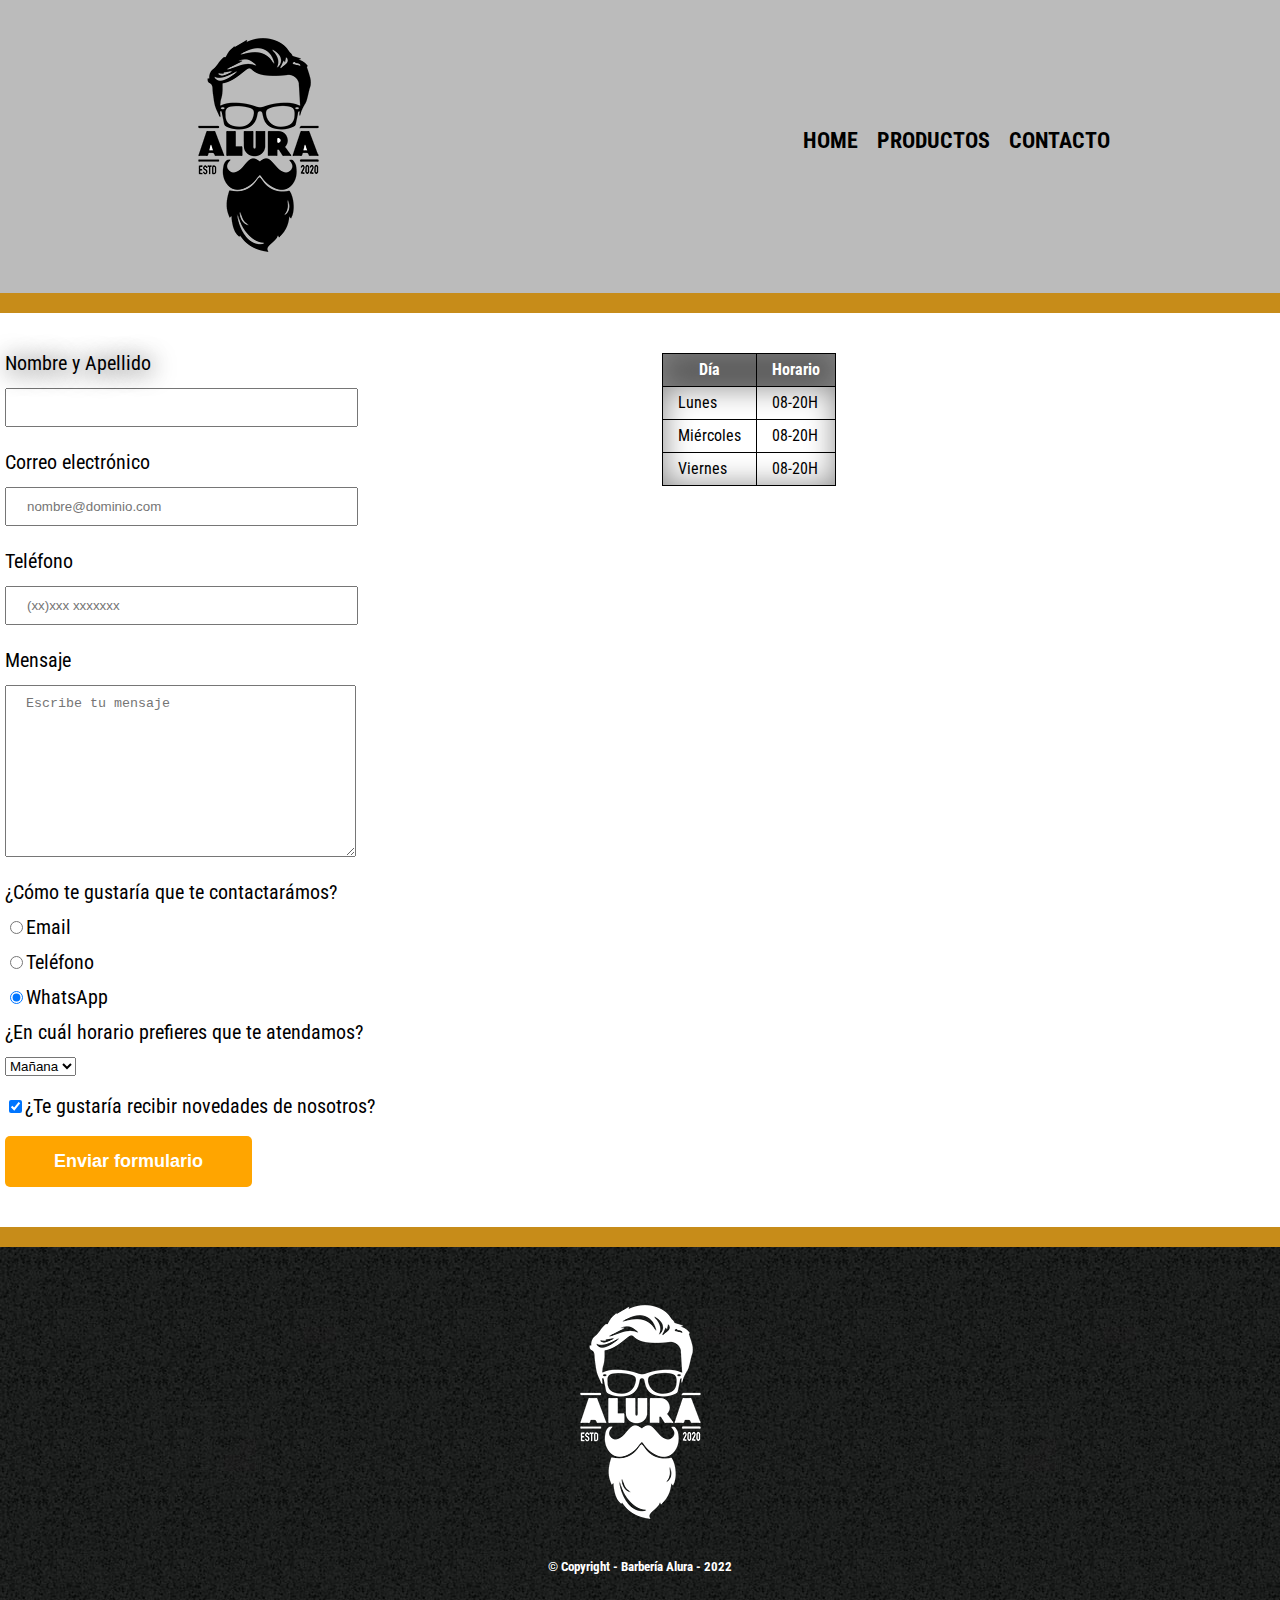
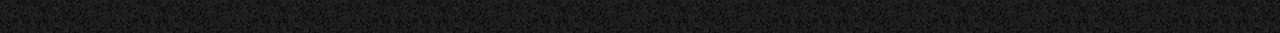
==== contactos.html @ cc5f45b9 "Realizando el primer commit (punto de control) de la página de la barbería" ====
<!DOCTYPE html>


<html>
    <head>
        <meta charset="UTF-8">
        <meta name="viewport" content="width=device-width">
        <title>
            Contacto-Barbería Alura
        </title>
        <link rel="stylesheet" href="reset.css"> <!--Para que resetee los valores por defecto del navegador y empecemos en limpio-->
        <link rel="stylesheet" href="style.css">
        <link rel="preconnect" href="https://fonts.googleapis.com"><link rel="preconnect" href="https://fonts.gstatic.com" crossorigin><link href="https://fonts.googleapis.com/css2?family=Montserrat:wght@300&family=Roboto+Condensed:wght@300&display=swap" rel="stylesheet">
    </head>

    <body>
        <header>
            <div class="caja">
                <h1><img src="imagenes/logo.png" alt="logo de la barbería Alura"></h1>
            <nav>
                <ul>
                    <li> <a href="index.html">Home</a> </li>
                    <li> <a href="productos.html"> Productos </a></li>
                    <li> <a href="contactos.html"> Contacto</a> </li>
                </ul>
            </nav>
            </div>
            
            
        </header>
        <main class="contacto-formulario">
            <form action="">
                <label for="nombreapellido" class="nombre-apellido"> Nombre y Apellido</label>
              
                <input type="text" id="nombreapellido" class="input-datos" required>
              
                <label for="correoelectronico">Correo electrónico</label>
                
                <input type="email" id="correoelectronico" class="input-datos" required placeholder="nombre@dominio.com">
                
                <label for="telefono">Teléfono</label>
                
                <input type="tel" id="telefono" class="input-datos" required placeholder="(xx)xxx xxxxxxx">
                <label for="mensaje">Mensaje</label>

                <textarea name="" id="mensaje" cols="70" rows="10" class="input-datos" required placeholder="Escribe tu mensaje"></textarea>
                <fieldset>
                    <legend>¿Cómo te gustaría que te contactarámos?</legend>
                <label for="radio-email"><input type="radio" name="contacto" value="Email" id="radio-email">Email</label>
                
                <label for="radio-telefono"><input type="radio" name="contacto" value="telefono" id="radio-telefono">Teléfono</label>
                
                <label for="radio-wp"><input type="radio" name="contacto" value="WhatsApp" id="radio-wp" checked>WhatsApp</label>
                

                </fieldset>
                <fieldset>
                    <legend>¿En cuál horario prefieres que te atendamos?</legend>
                <select name="" id="">
                    <option value="">Mañana</option>
                    <option value="">Tarde</option>
                    <option value="">Noche</option>
                </select>
                </fieldset>
                
                <label class="checkbox"><input type="checkbox" checked>¿Te gustaría recibir novedades de nosotros?</label> <!--Otra forma de vincular labels con inputs-->
                
                <input type="submit" value="Enviar formulario" class="enviar">
        </form>

            <table>
                <thead>
                    <tr>
                        <th>Día</th> 
                        <th>Horario</th>
                    </tr>
                </thead>
                <tbody>
                    <tr>
                        <td>Lunes</td>  <!--Son las celdas (columnas por fila) de cada fila-->
                        <td>08-20H</td>
                    </tr>
                    <tr>
                        <td>Miércoles</td>
                        <td>08-20H</td>
                    </tr>
                    <tr>
                        <td>Viernes</td>
                        <td>08-20H</td>
                    </tr>
    
                </tbody>
                
            </table>

        </main>
        <footer>
            <img src="imagenes/logo-blanco.png" alt="logo de la barbería Alura">
            <p class="copyright">&copy Copyright - Barbería Alura - 2022</p>
          </footer>  
        </body>
        </html>
---- style.css ----
body{
    font-family: 'Roboto Condensed', sans-serif;
}

header{
    background: #BBBBBB;
    padding: 20px 0;
    border-bottom: 20px solid #c78c19;
}

.caja{
    position: relative;
    width: 940px;
    margin: 0 auto;
    
    
    
}

nav{
    position: absolute;
    top: 110px;
    right: 0px;
}
nav li{
    display: inline-block;
    margin: 0 0 0 15px;

}

nav a{
    text-transform: uppercase;
    color: #000000;
    font-weight: bold;
    font-size: 22px;
    text-decoration: none;
}

.Productos{
    width: 940px;
    margin: 0 auto;
    padding: 50px;
}

.Productos li{
    display: inline-block;
    text-align: center;
    width: 30%;
    vertical-align: top;
    margin: 0 1.5%;
    padding: 30px 20px;
    box-sizing: border-box;/*Hace que el 30% de cada uno de los contenedores se cuente dentro del ancho máximo*/
    /* border-color: #000000;
    border-width: 2px;
    border-style: solid; */
    border: 2px solid #000000;
    border-top-width:5px ;
    border-radius: 10px 30px 10px 30px;
    transition: 100ms;
}

.Productos li:hover{
    border-color: #c78c19;
    
}

.Productos li:active{
    border-color: #088c19;
    box-shadow: 10px 10px 30px 5px #000000; /*Puedo colocar cuantas sombras quiera, el procedimiento es el mismo*/
}

.Productos li:hover h2{
    font-size: 33px;
}

.Productos li>img:hover{
    opacity: 0.8;
}

.Productos h2{
    font-size: 30px;
    font-weight: bold;
}

.prod-description{
    font-size: 18px;
}

.prod-price{
    font-size: 25px;
    font-weight: bold;
    margin-top: 15px;
}

nav a:hover{
color: #c78c19 ;
text-decoration: underline;
}

footer{
    border-top: 20px solid #c78c19;
    background: url(imagenes/bg.jpg);
    text-align: center;
    padding: 40px;
}

.copyright{
    text-align: center;
    color: #FFFF;
    font-size: 13px;
    margin: 20px;
} 

/* main{ 
se aplicó por bloques mejor
} */
/************************************Página de contactos***************************************************/
form{
    margin: 40px 0;
}

form label, form legend{
    display: block;
    font-size: 20px;
    margin: 0 0 15px;
}


.input-datos{
    display: block;
    margin: 0 0 25px;
    padding: 10px 20px;
    width: 50%;
}


.checkbox{
    margin: 20px 0;
}


.enviar{
    width: 40%;
    padding: 15px 0 ;
    font-size: 18px;
    font-weight: bold;
    color: white;
    background: orange;
    border: none;
    border-radius: 5px;
    transition: 1s all /*puedo poner background solamente */;
    cursor: pointer;
}

.enviar:hover{
    background: darkorange;
    transform: scale(1.2) /* rotate(360deg) */;
}

table{
    margin: 40px 40px;
    display: block;
}

thead{
    background: #555555;
    color: white;
    font-weight: bold;
}

td, th{
    border: 1px solid #000000;
    padding: 8px 15px;
}
.contacto-formulario{
    display: flex;
}


.contacto-formulario{
    padding-left: 5px;

}

.nombre-apellido{
    text-shadow: 2px 2px 25px #000000;
}

thead, tbody{
    box-shadow: inset 0 0 30px #888888;
   
}


/****************************CSS para el index*********************************/
.banner{
    width: 100%;
}

.titulo-principal{
    text-align: center;
    font-size: 2em;
    padding: 10px;
    margin: 0 0 1em;
    color: rgba(0, 0, 0, 0.80);
    clear: left; /* o sea que cualquier configuración que venga después del título de la izquierda que me la limpie, un clear left. */
}

.principal{
    background: #FEFEFE;
    padding: 3em;
    width: 940px;
    margin: 0 auto;
}

.principal p{
    margin: 0 0 1em;
    padding: 5px;
}

.principal strong{
    font-weight: bold;
}

.principal em{
    font-style: italic;
}


.utensilios{
    width: calc(60%-25px);
    float: left;
    margin: 0 20px 20px 0;
    

}

.mapa{
    padding: 3em 0; /*3em quiere decir 3 veces el tamaño de la fuente*/
    background: linear-gradient(#fefefe, #888888);
}

.mapa p{
    margin: 0 0 2em;
    text-align: center;
}

.mapa-contenido{
    width: 940px;
    margin: 0 auto;
}

.video {
    width: 560px;
    margin: 1em auto;
}

.diferenciales{
    padding: 3em 0;
    background: #555555 ;
 
}

.contenido-diferenciales{
    width: 640px;
    margin: 0 auto;
}

.description{
    width: 40%;
    display: inline-block;
    vertical-align: top;
}

.items{
    line-height: 1.5;
}


.items:before{
    content:"✵";
}
.items:nth-child(2n){ /*Es una pseudo clase*/
    font-weight: bold;
}



.imgDiferenciales{
    width: 60%;
}


h2:first-letter{
    font-weight: bold;
}

p::first-line{
    font-weight: bold;
}


/************************CSS para la página de contacto**********************/


@media screen and (max-width:480px){ /*Si encuentra una pantalla y si el ancho de esta llega a ser hasta 480, entonces que haga lo siguiente*/
    h1{
        text-align: center;
    }

    nav{
        position: static;
    }
    .caja, .principal, .mapa-contenido, .contenido-diferenciales, .video {
    width: auto;
  }
    .description, .imgDiferenciales{
        width: 100%;
    }
    .Productos, .Productos>li{
        width: 90%;
        
    }
}

/**Selectores avanzados en CSS****/


/****main > p{   /*Que aplique a los hijos directos del main, no a los nietos
    background: red;
}

img + p{
    background: yellow; /*Se aplica al primer párrafo que siga después de una imagen
}

img ~ p{
    background: #088c19; /*Se aplica a todos (sobrescribe el anterior)
}

.principal p:not(#mision){
    background: orange;
}*/
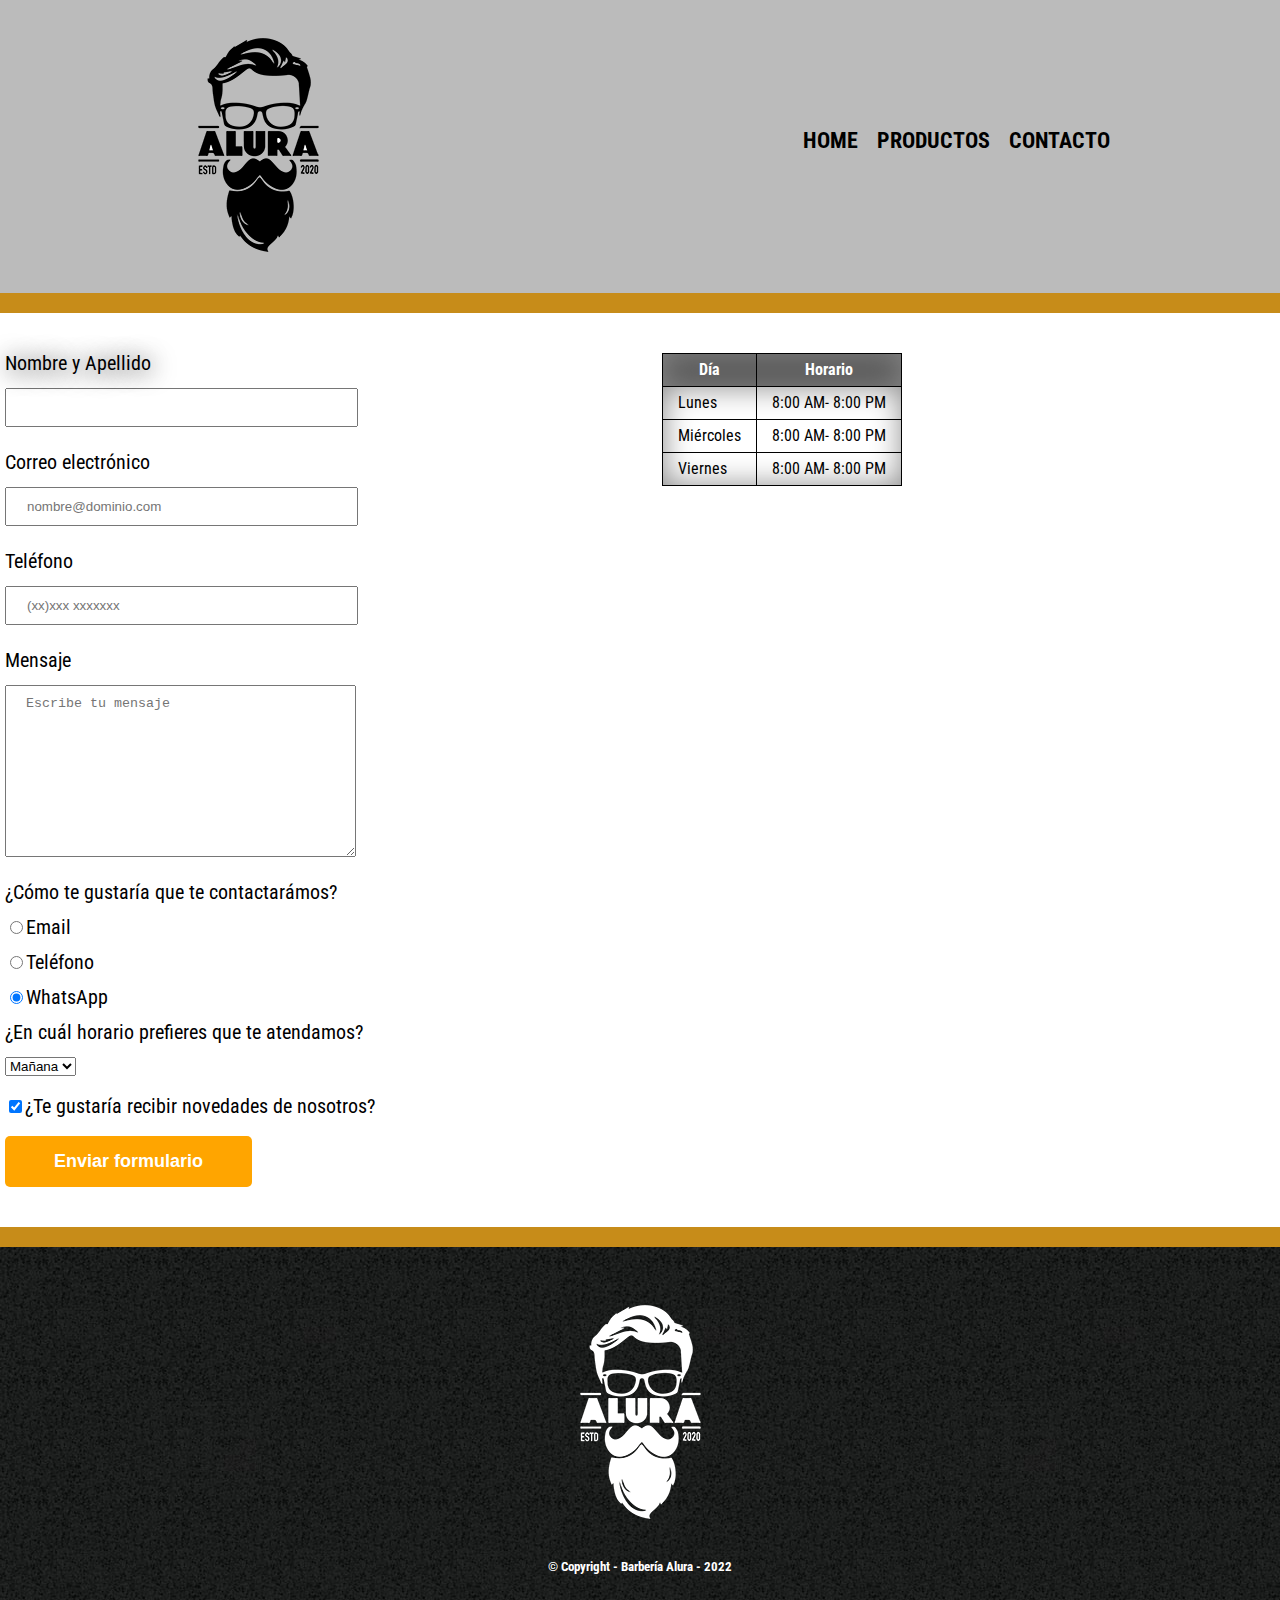
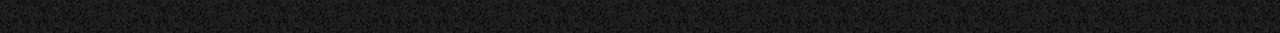
==== commit ba416a53: "Cambio de formato del horario" ====
--- a/contactos.html
+++ b/contactos.html
@@ -78,15 +78,15 @@
                 <tbody>
                     <tr>
                         <td>Lunes</td>  <!--Son las celdas (columnas por fila) de cada fila-->
-                        <td>08-20H</td>
+                        <td>8:00 AM- 8:00 PM</td>
                     </tr>
                     <tr>
                         <td>Miércoles</td>
-                        <td>08-20H</td>
+                        <td>8:00 AM- 8:00 PM</td>
                     </tr>
                     <tr>
                         <td>Viernes</td>
-                        <td>08-20H</td>
+                        <td>8:00 AM- 8:00 PM</td>
                     </tr>
     
                 </tbody>
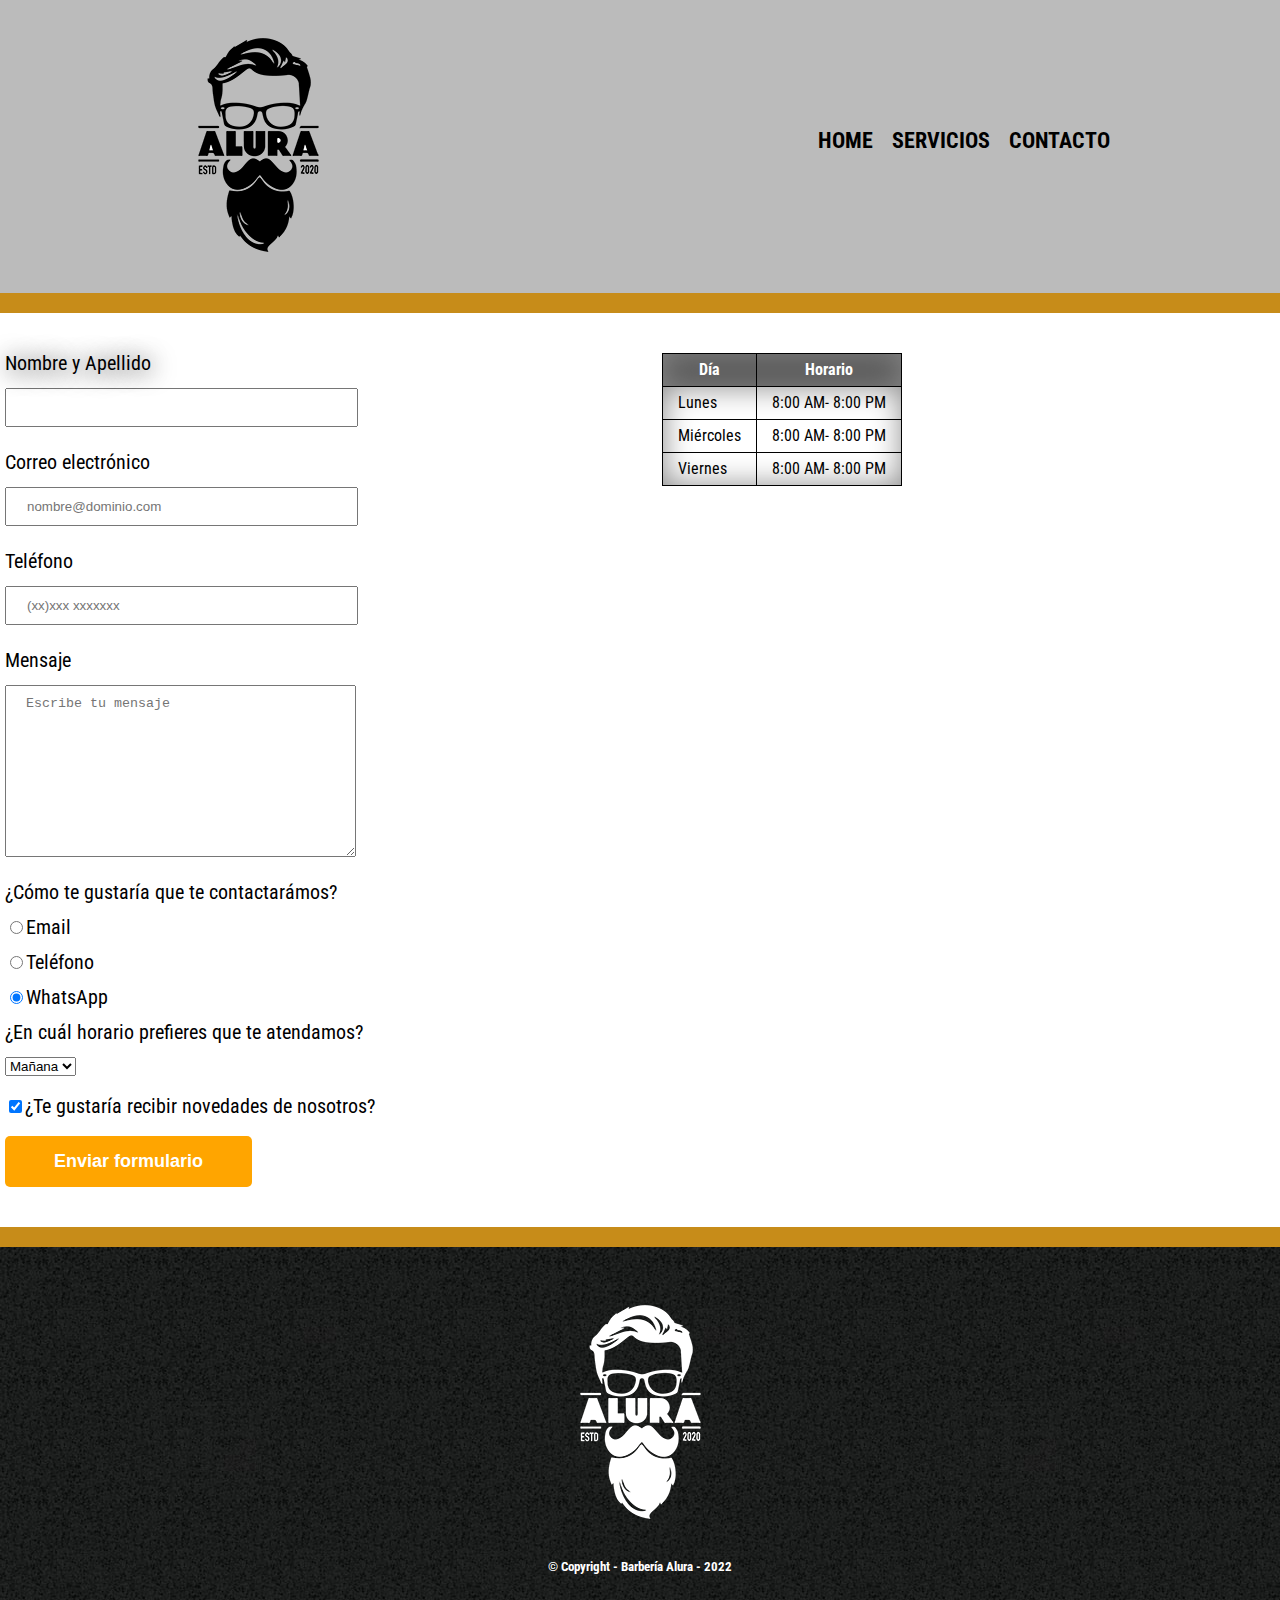
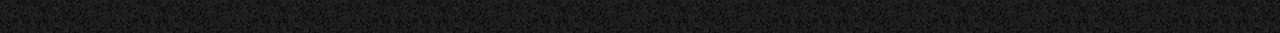
==== commit 652e3129: "Cambio de Productos por Servicios en la página de Contacto}" ====
--- a/contactos.html
+++ b/contactos.html
@@ -20,7 +20,7 @@
             <nav>
                 <ul>
                     <li> <a href="index.html">Home</a> </li>
-                    <li> <a href="productos.html"> Productos </a></li>
+                    <li> <a href="productos.html"> Servicios </a></li>
                     <li> <a href="contactos.html"> Contacto</a> </li>
                 </ul>
             </nav>
